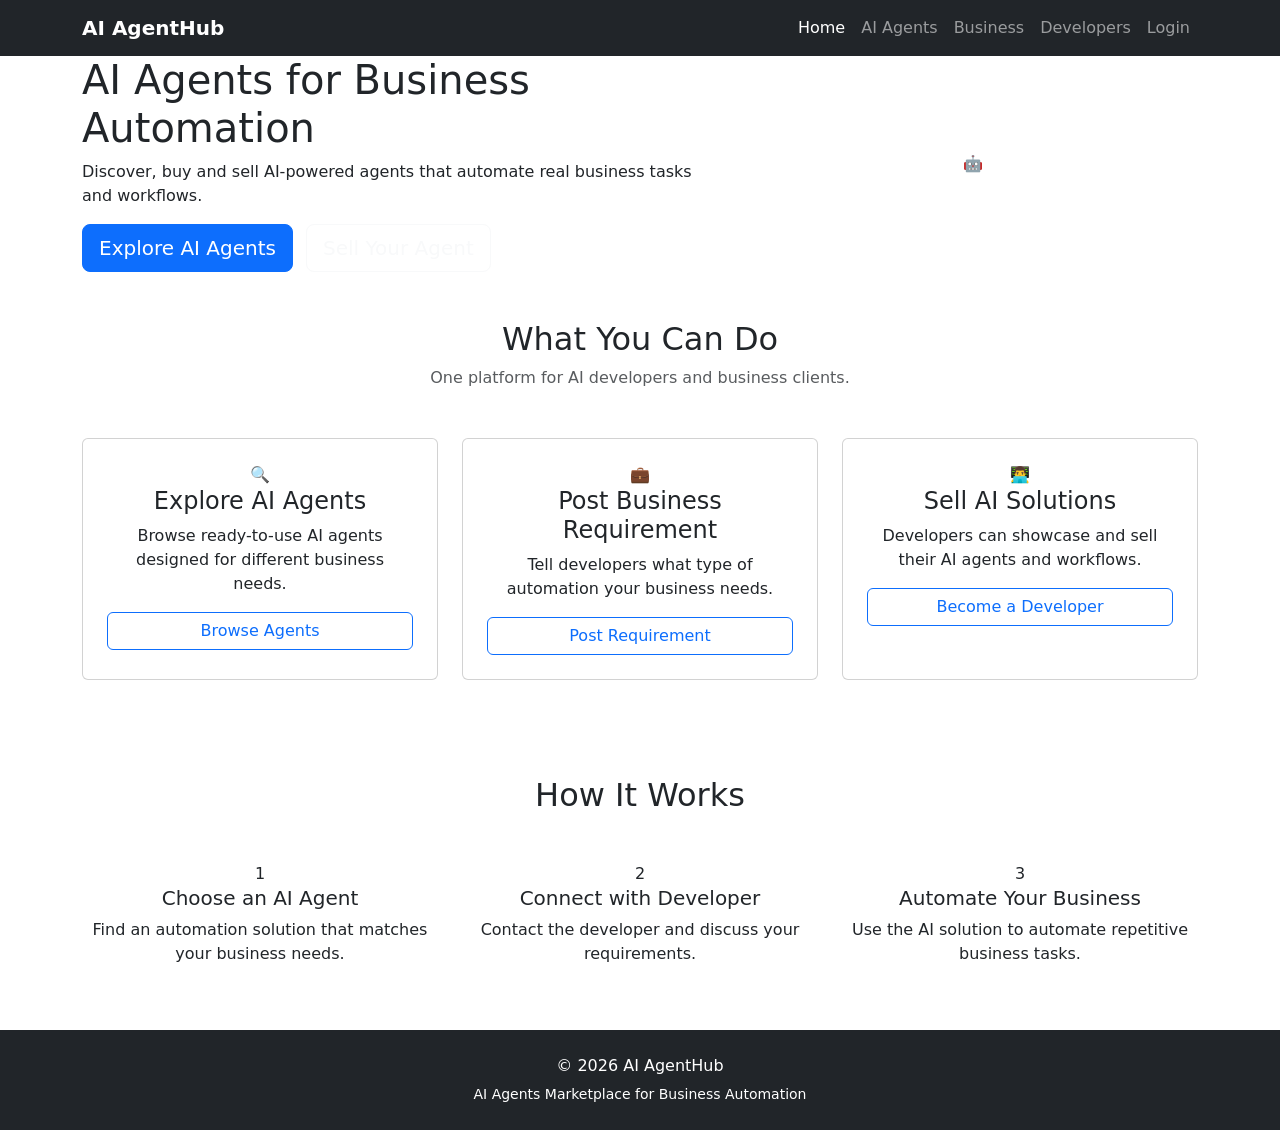
==== index.html @ 08c9a2a7 "Add initial HTML structure for AI Agents Marketplace Initial commit of the AI Agents Marketplace HTM" ====
<!DOCTYPE html>
<html lang="en">
<head>
    <meta charset="UTF-8">
    <meta name="viewport" content="width=device-width, initial-scale=1.0">

    <title>AI Agents Marketplace</title>

    <!-- Bootstrap CSS -->
    <link href="https://cdn.jsdelivr.net/npm/bootstrap@5.3.3/dist/css/bootstrap.min.css" rel="stylesheet">

    <!-- Custom CSS -->
    <link rel="stylesheet" href="css/style.css">
</head>

<body>

<!-- ================= NAVBAR ================= -->

<nav class="navbar navbar-expand-lg navbar-dark bg-dark">
    <div class="container">

        <a class="navbar-brand fw-bold" href="index.html">
            AI AgentHub
        </a>

        <button class="navbar-toggler" type="button"
                data-bs-toggle="collapse"
                data-bs-target="#navbarMenu">
            <span class="navbar-toggler-icon"></span>
        </button>

        <div class="collapse navbar-collapse" id="navbarMenu">

            <ul class="navbar-nav ms-auto">

                <li class="nav-item">
                    <a class="nav-link active" href="index.html">Home</a>
                </li>

                <li class="nav-item">
                    <a class="nav-link" href="agents.html">AI Agents</a>
                </li>

                <li class="nav-item">
                    <a class="nav-link" href="business.html">Business</a>
                </li>

                <li class="nav-item">
                    <a class="nav-link" href="developer.html">Developers</a>
                </li>

                <li class="nav-item">
                    <a class="nav-link" href="login.html">Login</a>
                </li>

            </ul>

        </div>
    </div>
</nav>


<!-- ================= HERO SECTION ================= -->

<section class="hero-section">

    <div class="container">
        <div class="row align-items-center">

            <div class="col-md-7">

                <h1>
                    AI Agents for
                    <span>Business Automation</span>
                </h1>

                <p>
                    Discover, buy and sell AI-powered agents
                    that automate real business tasks and workflows.
                </p>

                <a href="agents.html" class="btn btn-primary btn-lg">
                    Explore AI Agents
                </a>

                <a href="developer.html" class="btn btn-outline-light btn-lg ms-2">
                    Sell Your Agent
                </a>

            </div>

            <div class="col-md-5 text-center">

                <div class="ai-box">
                    🤖
                </div>

            </div>

        </div>
    </div>

</section>


<!-- ================= FEATURES ================= -->

<section class="py-5">

    <div class="container">

        <div class="text-center mb-5">

            <h2>What You Can Do</h2>

            <p class="text-muted">
                One platform for AI developers and business clients.
            </p>

        </div>

        <div class="row g-4">

            <!-- Card 1 -->
            <div class="col-md-4">

                <div class="card feature-card h-100 text-center p-4">

                    <div class="feature-icon">🔍</div>

                    <h4>Explore AI Agents</h4>

                    <p>
                        Browse ready-to-use AI agents
                        designed for different business needs.
                    </p>

                    <a href="agents.html"
                       class="btn btn-outline-primary">
                        Browse Agents
                    </a>

                </div>

            </div>


            <!-- Card 2 -->
            <div class="col-md-4">

                <div class="card feature-card h-100 text-center p-4">

                    <div class="feature-icon">💼</div>

                    <h4>Post Business Requirement</h4>

                    <p>
                        Tell developers what type of
                        automation your business needs.
                    </p>

                    <a href="business.html"
                       class="btn btn-outline-primary">
                        Post Requirement
                    </a>

                </div>

            </div>


            <!-- Card 3 -->
            <div class="col-md-4">

                <div class="card feature-card h-100 text-center p-4">

                    <div class="feature-icon">👨‍💻</div>

                    <h4>Sell AI Solutions</h4>

                    <p>
                        Developers can showcase and
                        sell their AI agents and workflows.
                    </p>

                    <a href="developer.html"
                       class="btn btn-outline-primary">
                        Become a Developer
                    </a>

                </div>

            </div>

        </div>

    </div>

</section>


<!-- ================= HOW IT WORKS ================= -->

<section class="how-section py-5">

    <div class="container">

        <div class="text-center mb-5">

            <h2>How It Works</h2>

        </div>

        <div class="row text-center">

            <div class="col-md-4">

                <div class="step-number">1</div>

                <h5>Choose an AI Agent</h5>

                <p>
                    Find an automation solution
                    that matches your business needs.
                </p>

            </div>

            <div class="col-md-4">

                <div class="step-number">2</div>

                <h5>Connect with Developer</h5>

                <p>
                    Contact the developer and discuss
                    your requirements.
                </p>

            </div>

            <div class="col-md-4">

                <div class="step-number">3</div>

                <h5>Automate Your Business</h5>

                <p>
                    Use the AI solution to automate
                    repetitive business tasks.
                </p>

            </div>

        </div>

    </div>

</section>


<!-- ================= FOOTER ================= -->

<footer class="bg-dark text-white text-center py-4">

    <p class="mb-1">
        © 2026 AI AgentHub
    </p>

    <small>
        AI Agents Marketplace for Business Automation
    </small>

</footer>


<!-- Bootstrap JavaScript -->
<script src="https://cdn.jsdelivr.net/npm/bootstrap@5.3.3/dist/js/bootstrap.bundle.min.js"></script>

<!-- jQuery -->
<script src="https://code.jquery.com/jquery-3.7.1.min.js"></script>

<!-- Custom JavaScript -->
<script src="js/script.js"></script>

</body>
</html>
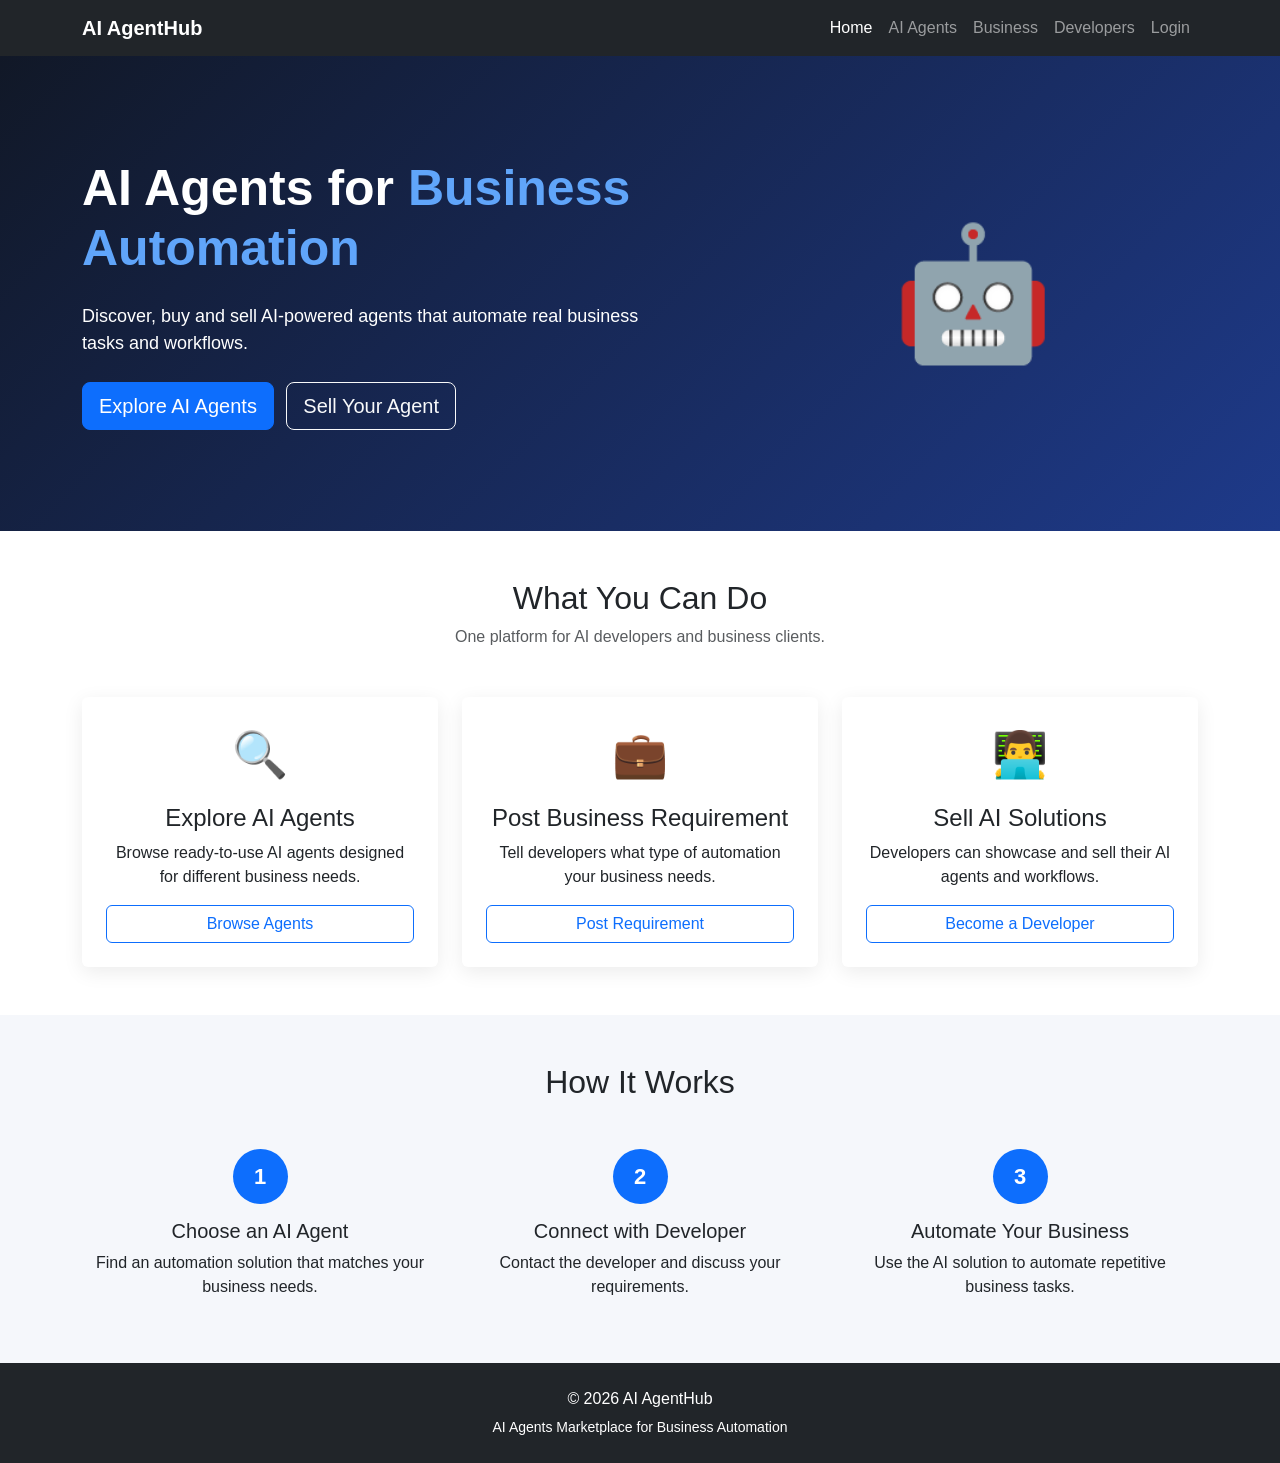
==== commit 48b66356: "Fix stylesheet link path in index.html" ====
--- a/index.html
+++ b/index.html
@@ -10,7 +10,7 @@
     <link href="https://cdn.jsdelivr.net/npm/bootstrap@5.3.3/dist/css/bootstrap.min.css" rel="stylesheet">
 
     <!-- Custom CSS -->
-    <link rel="stylesheet" href="css/style.css">
+    <link rel="stylesheet" href="style.css">
 </head>
 
 <body>
--- a/style.css
+++ b/style.css
@@ -0,0 +1,99 @@
+/* General */
+
+body {
+    font-family: Arial, sans-serif;
+    margin: 0;
+}
+
+
+/* Hero Section */
+
+.hero-section {
+    background: linear-gradient(135deg, #111827, #1e3a8a);
+    color: white;
+    padding: 100px 0;
+}
+
+.hero-section h1 {
+    font-size: 50px;
+    font-weight: bold;
+}
+
+.hero-section h1 span {
+    color: #60a5fa;
+}
+
+.hero-section p {
+    font-size: 18px;
+    margin: 25px 0;
+    max-width: 600px;
+}
+
+
+/* AI Box */
+
+.ai-box {
+    font-size: 130px;
+    padding: 40px;
+}
+
+
+/* Feature Cards */
+
+.feature-card {
+    border: none;
+    box-shadow: 0 5px 20px rgba(0, 0, 0, 0.08);
+    transition: 0.3s;
+}
+
+.feature-card:hover {
+    transform: translateY(-8px);
+}
+
+.feature-icon {
+    font-size: 45px;
+    margin-bottom: 15px;
+}
+
+
+/* How It Works */
+
+.how-section {
+    background-color: #f5f7fb;
+}
+
+.step-number {
+    width: 55px;
+    height: 55px;
+    line-height: 55px;
+    margin: auto;
+    margin-bottom: 15px;
+
+    background-color: #0d6efd;
+    color: white;
+
+    border-radius: 50%;
+    font-size: 22px;
+    font-weight: bold;
+}
+
+
+/* Mobile */
+
+@media (max-width: 768px) {
+
+    .hero-section {
+        text-align: center;
+        padding: 70px 20px;
+    }
+
+    .hero-section h1 {
+        font-size: 36px;
+    }
+
+    .ai-box {
+        font-size: 80px;
+        margin-top: 30px;
+    }
+
+}
